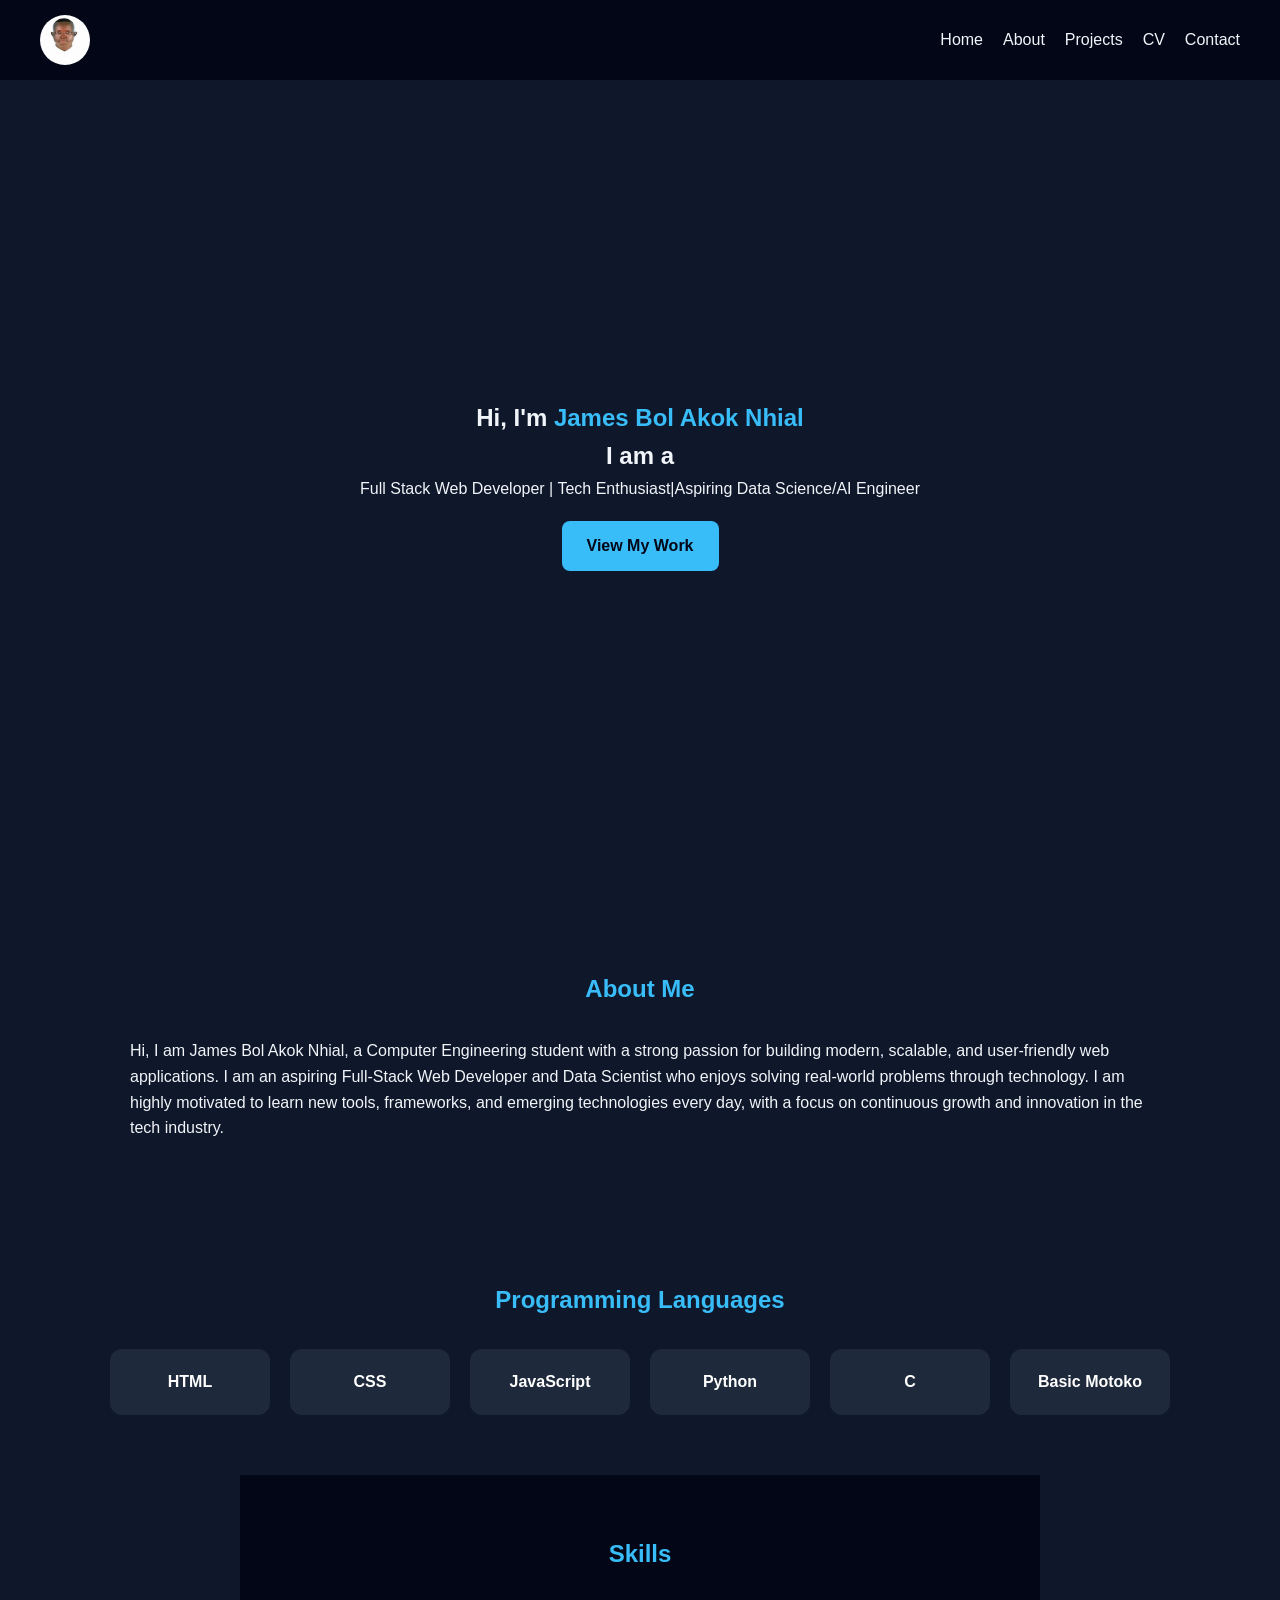
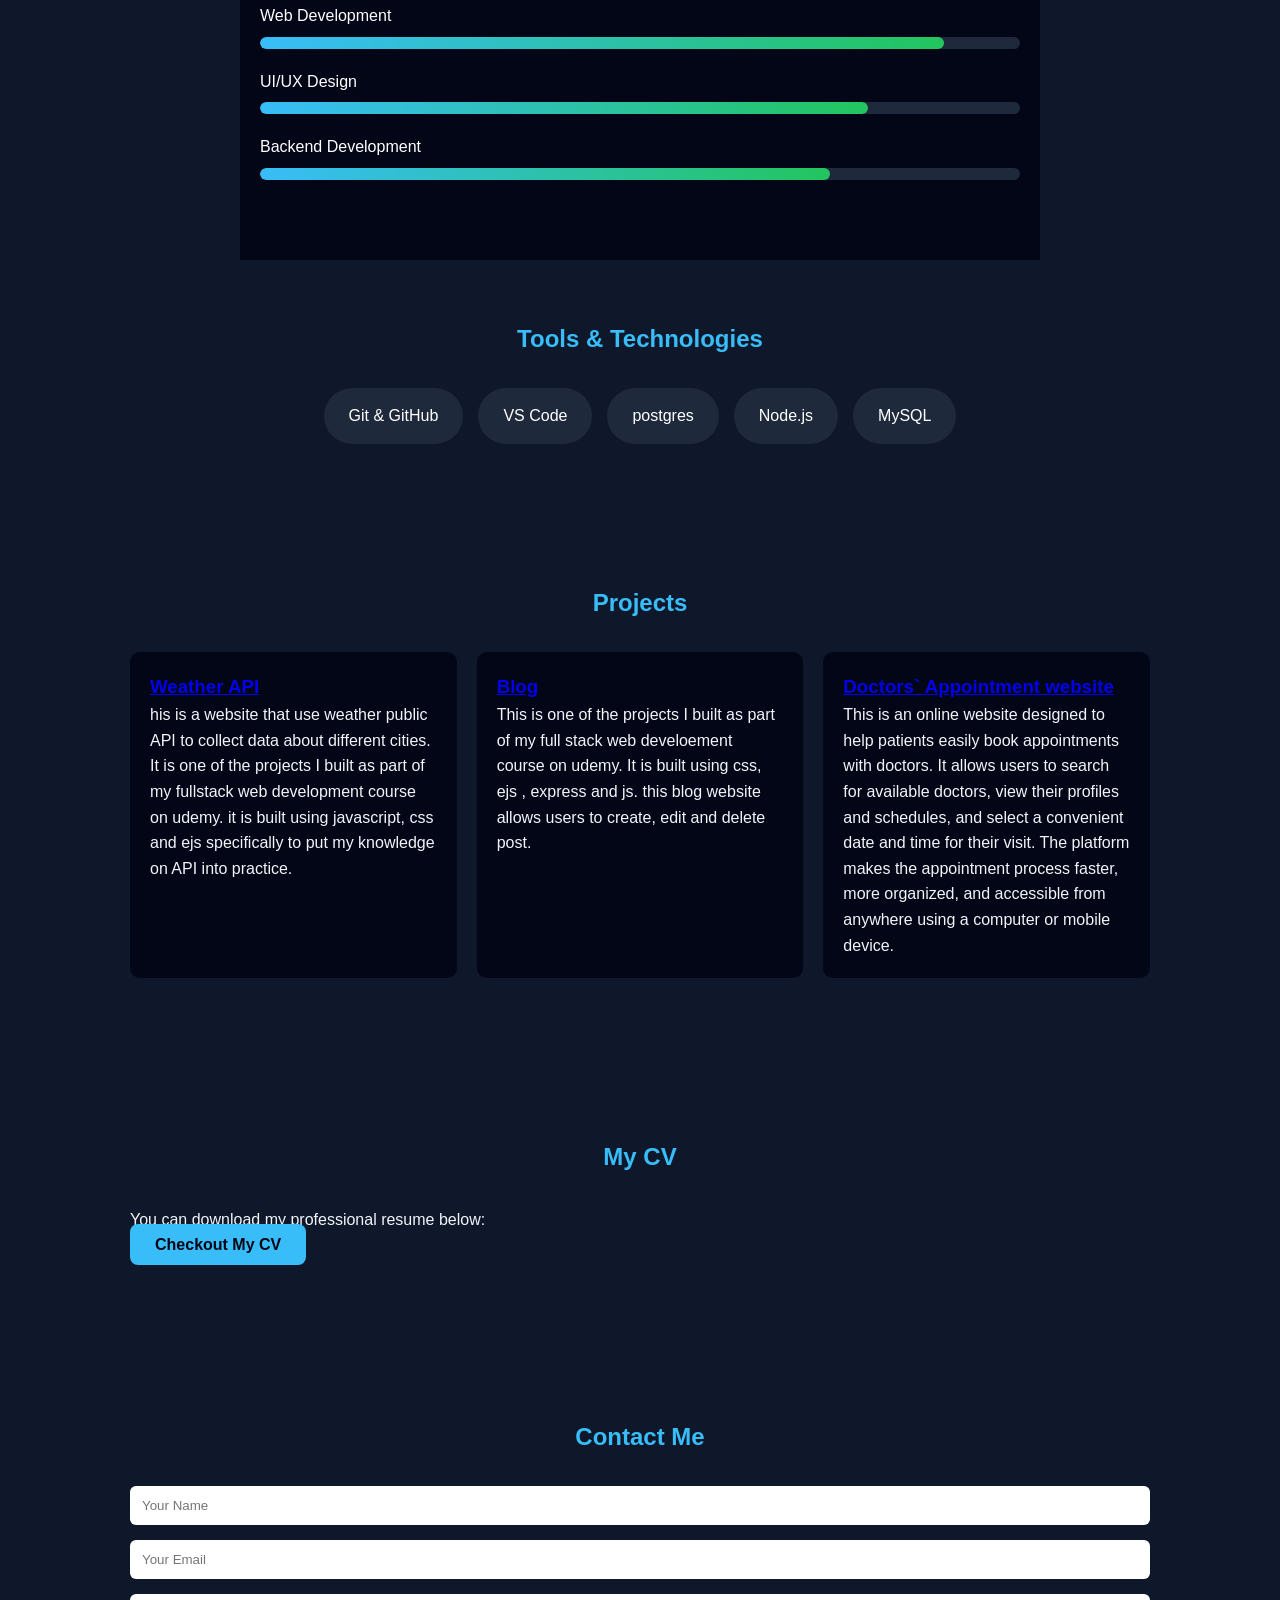
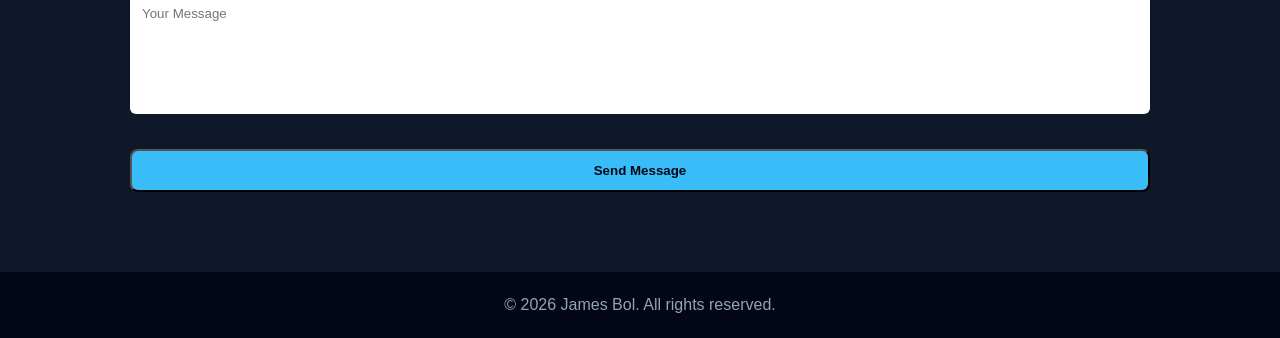
==== index.html @ 449c3cc6 "Rename index .html to index.html" ====
<!DOCTYPE html>
<html lang="en">
<head>
  <meta charset="UTF-8" />
  <meta name="viewport" content="width=device-width, initial-scale=1.0" />
  <title>James Bol | Portfolio</title>
  <meta name="description" content="James Bol Akok Nhial – Full Stack Web Developer and Aspiring Data Scientist. Portfolio showcasing projects, skills, and contact information.">
<meta name="keywords" content="James Bol, Full Stack Developer, Web Developer, Data Scientist, Portfolio">
<meta name="author" content="James Bol Akok Nhial">
<link rel="stylesheet" href="./style.css">

  
</head>
<body>

  <!-- NAVBAR -->
  <header>
    <nav class="navbar">
    <img class="logo" src="./Images/WhatsApp Image 2026-01-11 at 9.25.19 PM.jpeg" alt="James Bol Profile Picture">

      

    
      <ul class="nav-links">
        <li><a href="#home">Home</a></li>
        <li><a href="#about">About</a></li>
        <li><a href="#projects">Projects</a></li>
        <li><a href="#cv">CV</a></li>
        <li><a href="#contact">Contact</a></li>
      </ul>
    </nav>
  </header>

  <!-- HERO -->
  <section id="home" class="hero">
    <h1>Hi, I'm <span>James Bol Akok Nhial</span></h1>

    
  <h1>
  I am a <span id="typing"></span>
</h1>
    <p>Full Stack Web Developer | Tech Enthusiast|Aspiring Data Science/AI Engineer</p>
    <a href="#projects" class="btn">View My Work</a>
  </section>



  <!-- ABOUT -->
  <section id="about" class="about">
    <h2>About Me</h2>
    <p>
   Hi, I am James Bol Akok Nhial, 
a Computer Engineering student with a strong passion for building modern, scalable, and user-friendly web applications. I am an aspiring Full-Stack Web Developer and Data Scientist who enjoys solving real-world problems through technology.
I am highly motivated to learn new tools, frameworks, and emerging technologies every day, with a focus on continuous growth and innovation in the tech industry.
    </p>
  </section>

  <section class="languages">
  <h2>Programming Languages</h2>
  <div class="lang-grid">
    <div class="lang-card">HTML</div>
    <div class="lang-card">CSS</div>
    <div class="lang-card">JavaScript</div>
    <div class="lang-card">Python</div>
    <div class="lang-card">C</div>
    <div class="lang-card">Basic Motoko</div>
  </div>
</section>


<section class="skills">
  <h2>Skills</h2>

  <div class="skill">
    <span>Web Development</span>
    <div class="bar"><div class="fill" style="width: 90%"></div></div>
  </div>

  <div class="skill">
    <span>UI/UX Design</span>
    <div class="bar"><div class="fill" style="width: 80%"></div></div>
  </div>

  <div class="skill">
    <span>Backend Development</span>
    <div class="bar"><div class="fill" style="width: 75%"></div></div>
  </div>
</section>

<section class="tools">
  <h2>Tools & Technologies</h2>

  <div class="tool-grid">
    <div class="tool">Git & GitHub</div>
    <div class="tool">VS Code</div>
    <div class="tool">postgres</div>
    <div class="tool">Node.js</div>
    <div class="tool">MySQL</div>
  </div>
</section>


  <!-- PROJECTS -->
  <section id="projects" class="projects">
    <h2>Projects</h2>

    <div class="project-grid">
      <div class="project-card">
       <a href="https://weather-api-wmbe.onrender.com"><h3>Weather API </h3></a> 
 <p>his is a website that use weather public API to collect data about different cities. It is one of the projects I built as part of my fullstack web development course on udemy. it is built using javascript, css and ejs specifically to put my knowledge on API into practice.</p>
      </div>



      
      <div class="project-card">
        <a href="https://blog-1-1ra3.onrender.com"><h3>Blog</h3></a>
        <p>This is one of the projects I built as part of my full stack web develoement course on udemy. It is built using css, ejs , express and js. this blog website allows users to create, edit and delete post.</p>

 
      </div>

      <div class="project-card">
        <a href="https://boljames.github.io/Doctor-Appointment-website/"><h3>Doctors` Appointment website</h3></a>
        <p> 

       This is an online website designed to help patients easily book appointments with doctors. It allows users to search for available doctors, view their profiles and schedules, and select a convenient date and time for their visit. The platform makes the appointment process faster, more organized, and accessible from anywhere using a computer or mobile device.


        </p>
      </div>

      
  
        

  </section>

  <!-- CV SECTION -->
  <section id="cv" class="cv">
    <h2>My CV</h2>
    <p>You can download my professional resume below:</p>

    <a href="https://boljames.github.io/Myresume/" class="btn cv-btn" download>
  Checkout My CV
</a>

  </section>

  <!-- CONTACT -->
  <section id="contact" class="contact">
    <h2>Contact Me</h2>
<form id="contactForm" 
      action="https://formspree.io/f/xojjqrao" 
      method="POST">

  <input type="text" 
         name="name" 
         placeholder="Your Name" 
         required />

  <input type="email" 
         name="email" 
         placeholder="Your Email" 
         required />

  <textarea name="message" 
            placeholder="Your Message" 
            required></textarea>

  <button type="submit" class="btn">Send Message</button>

</form>

  </section>

  <!-- FOOTER -->
  <footer>
    <p>© 2026 James Bol. All rights reserved.</p>
  </footer>

  <script src="script.js"></script>
</body>
</html>
---- style.css ----
* {
  margin: 0;
  padding: 0;
  box-sizing: border-box;
  font-family: "Segoe UI", sans-serif;
}

body {
  background: #0f172a;
  color: #f1f5f9;
  line-height: 1.6;
}

img{
  border-radius: 50%;
  height: 50px;
  width: 50px;
}

/* NAVBAR */
header {
  background: #020617;
  padding: 15px 40px;
  position: sticky;
  top: 0;
  z-index: 1000;
}

.navbar {
  display: flex;
  justify-content: space-between;
  align-items: center;
}

.logo {
  color: #38bdf8;
}

.nav-links {
  list-style: none;
  display: flex;
  gap: 20px;
}

.nav-links a {
  text-decoration: none;
  color: #f1f5f9;
  transition: 0.3s;
}

.nav-links a:hover {
  color: #38bdf8;
}

/* HERO */
.hero {
  height: 90vh;
  display: flex;
  flex-direction: column;
  justify-content: center;
  align-items: center;
  text-align: center;
}

.hero span {
  color: #38bdf8;
}

.btn {
  background: #38bdf8;
  color: #020617;
  padding: 12px 25px;
  margin-top: 20px;
  border-radius: 8px;
  text-decoration: none;
  font-weight: bold;
  transition: 0.3s;
}

.btn:hover {
  background: #0ea5e9;
}

/* SECTIONS */
section {
  padding: 80px 40px;
  max-width: 1100px;
  margin: auto;
}

h2 {
  text-align: center;
  margin-bottom: 30px;
  color: #38bdf8;
}

/* PROJECTS */
.project-grid {
  display: grid;
  grid-template-columns: repeat(auto-fit, minmax(250px, 1fr));
  gap: 20px;
}

.project-card {
  background: #020617;
  padding: 20px;
  border-radius: 10px;
  transition: 0.3s;
}

.project-card:hover {
  transform: translateY(-5px);
  border: 1px solid #38bdf8;
}

/* CONTACT */
form {
  display: flex;
  flex-direction: column;
  gap: 15px;
}

input, textarea {
  padding: 12px;
  border-radius: 6px;
  border: none;
  outline: none;
}

textarea {
  resize: none;
  height: 120px;
}

/* FOOTER */
footer {
  text-align: center;
  padding: 20px;
  background: #020617;
  color: #94a3b8;
}

/* RESPONSIVE */
@media (max-width: 768px) {
  .nav-links {
    flex-direction: column;
    gap: 10px;
  }

  .hero h1 {
    font-size: 1.8rem;
  }
}
.cv-btn {
  margin-top: 60px;
}


.languages {
  padding: 60px 20px;
  background: #0f172a;
  color: #fff;
  text-align: center;
}

.lang-grid {
  display: grid;
  grid-template-columns: repeat(auto-fit, minmax(150px, 1fr));
  gap: 20px;
  margin-top: 30px;
}

.lang-card {
  background: #1e293b;
  padding: 20px;
  border-radius: 12px;
  font-weight: bold;
  transition: 0.3s;
}

.lang-card:hover {
  background: #38bdf8;
  color: #020617;
  transform: translateY(-5px);
}



.skills {
  padding: 60px 20px;
  background: #020617;
  color: #fff;
  max-width: 800px;
  margin: auto;
}

.skill {
  margin: 20px 0;
}

.bar {
  background: #1e293b;
  border-radius: 20px;
  overflow: hidden;
  height: 12px;
  margin-top: 8px;
}

.fill {
  height: 100%;
  background: linear-gradient(90deg, #38bdf8, #22c55e);
  border-radius: 20px;
}


.tools {
  padding: 60px 20px;
  background: #0f172a;
  color: #fff;
  text-align: center;
}

.tool-grid {
  display: flex;
  flex-wrap: wrap;
  justify-content: center;
  gap: 15px;
  margin-top: 30px;
}

.tool {
  background: #1e293b;
  padding: 15px 25px;
  border-radius: 999px;
  font-weight: 500;
  transition: 0.3s;
}

.tool:hover {
  background: #22c55e;
  color: #020617;
}


/* =========================
   GLOBAL FADE-IN ANIMATION
========================= */
@keyframes fadeIn {
  from {
    opacity: 0;
    transform: translateY(30px);
  }
  to {
    opacity: 1;
    transform: translateY(0);
  }
}

section, .hero, footer {
  animation: fadeIn 1s ease-in-out;
}

/* =========================
   NAVBAR SLIDE DOWN
========================= */
@keyframes slideDown {
  from {
    transform: translateY(-60px);
    opacity: 0;
  }
  to {
    transform: translateY(0);
    opacity: 1;
  }
}

header {
  animation: slideDown 0.8s ease-out;
}

/* =========================
   HERO TEXT GLOW + FLOAT
========================= */
@keyframes float {
  0% { transform: translateY(0); }
  50% { transform: translateY(-8px); }
  100% { transform: translateY(0); }
}

.hero h1 {
  animation: float 3s ease-in-out infinite;
}

/* =========================
   BUTTON PULSE EFFECT
========================= */
/*@keyframes pulse {
  0% { box-shadow: 0 0 0 0 rgba(56, 189, 248, 0.7); }
  70% { box-shadow: 0 0 0 15px rgba(56, 189, 248, 0); }
  100% { box-shadow: 0 0 0 0 rgba(56, 189, 248, 0); }
}*/

@keyframes bounce {
  0%   { transform: translateY(0); }
  50%  { transform: translateY(-20px); }
  100% { transform: translateY(0); }
}


.btn {
  animation: pulse 2.5s infinite;
}

/* =========================
   CARD HOVER GLOW
========================= */
.project-card:hover,
.lang-card:hover,
.tool:hover {
  box-shadow: 0 0 20px rgba(56, 189, 248, 0.6);
}

/* =========================
   SKILL BAR FILL ANIMATION
========================= */
@keyframes fillBar {
  from { width: 0; }
  to { width: 100%; }
}

.fill {
  animation: fillBar 2s ease-out;
}

/* =========================
   IMAGE ROTATE ON HOVER
========================= */
img {
  transition: transform 0.5s ease;
}

img:hover {
  transform: rotate(10deg) scale(1.1);
}


/* =========================
   SCROLL ANIMATIONS
========================= */
.reveal {
  opacity: 0;
  transform: translateY(50px);
  transition: all 1s ease;
}

.reveal.active {
  opacity: 1;
  transform: translateY(0);
}

.reveal-left {
  opacity: 0;
  transform: translateX(-60px);
  transition: all 1s ease;
}

.reveal-left.active {
  opacity: 1;
  transform: translateX(0);
}

.reveal-right {
  opacity: 0;
  transform: translateX(60px);
  transition: all 1s ease;
}

.reveal-right.active {
  opacity: 1;
  transform: translateX(0);
}
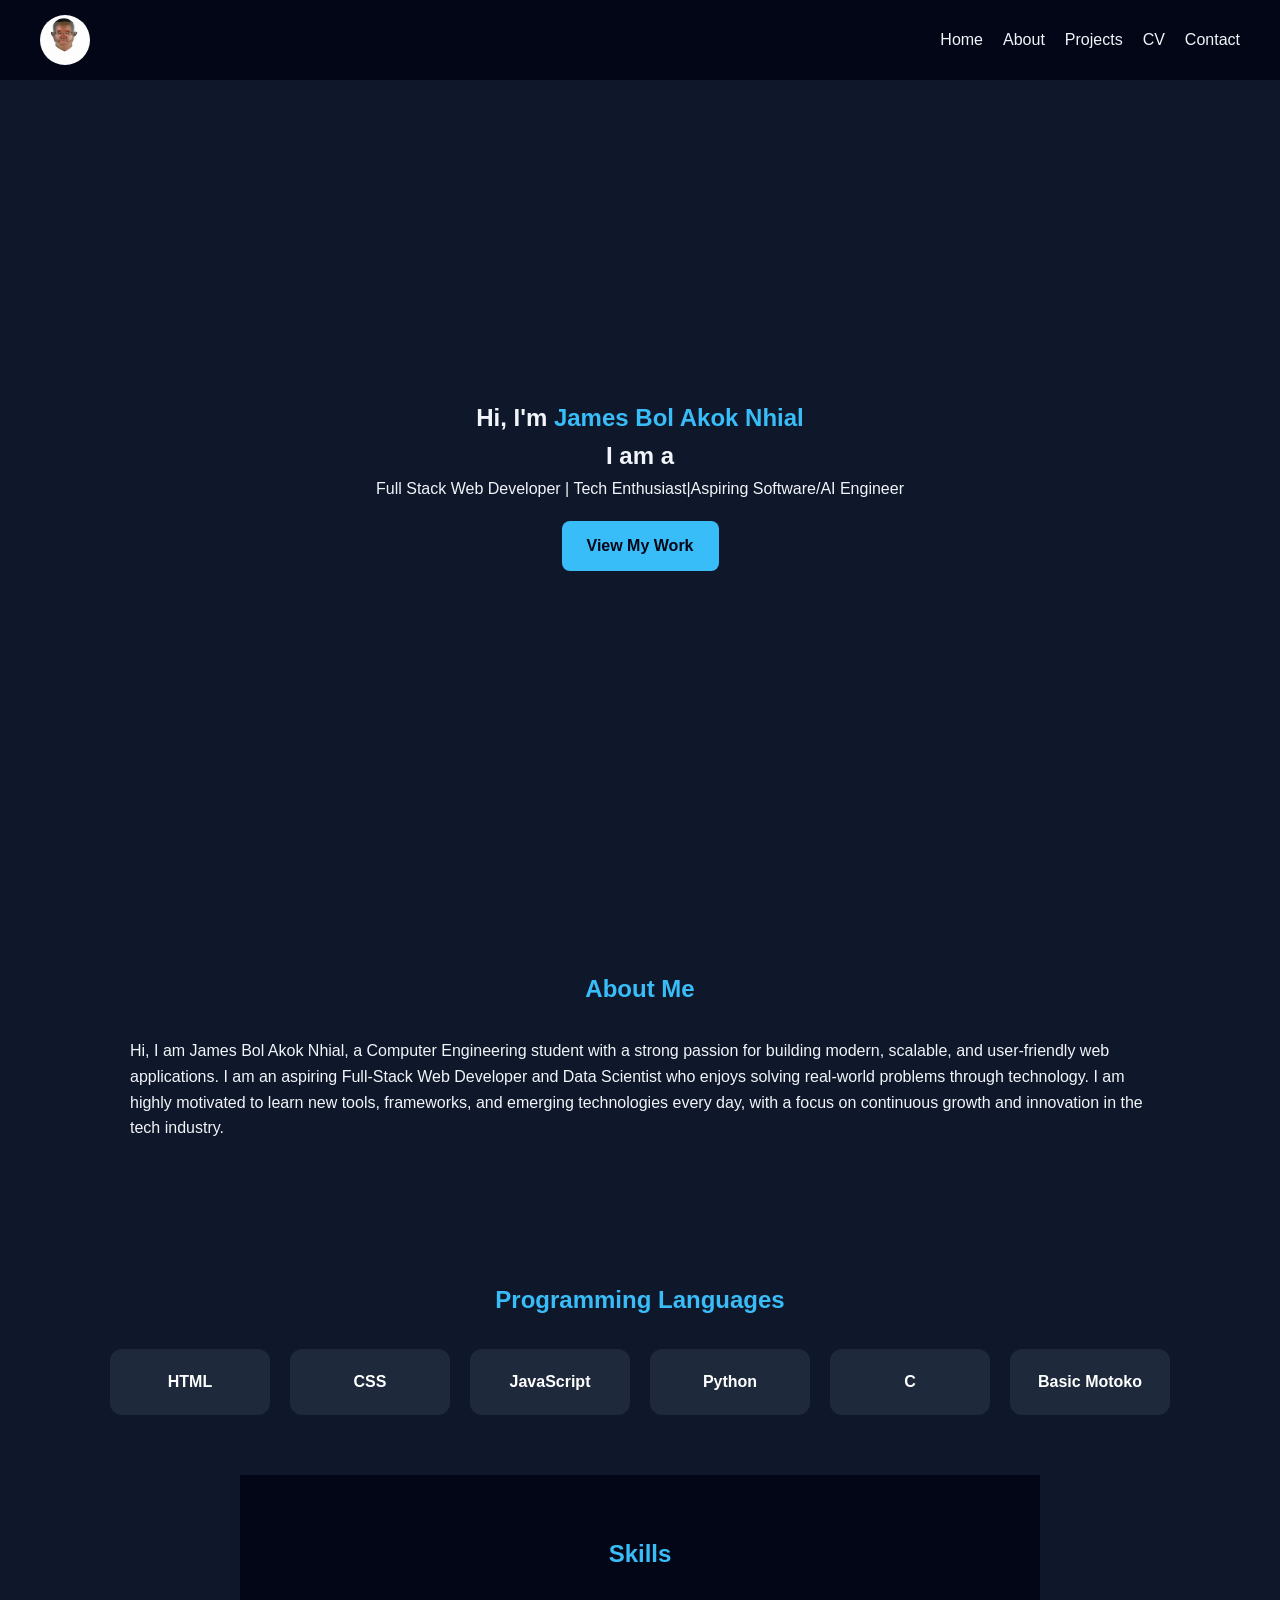
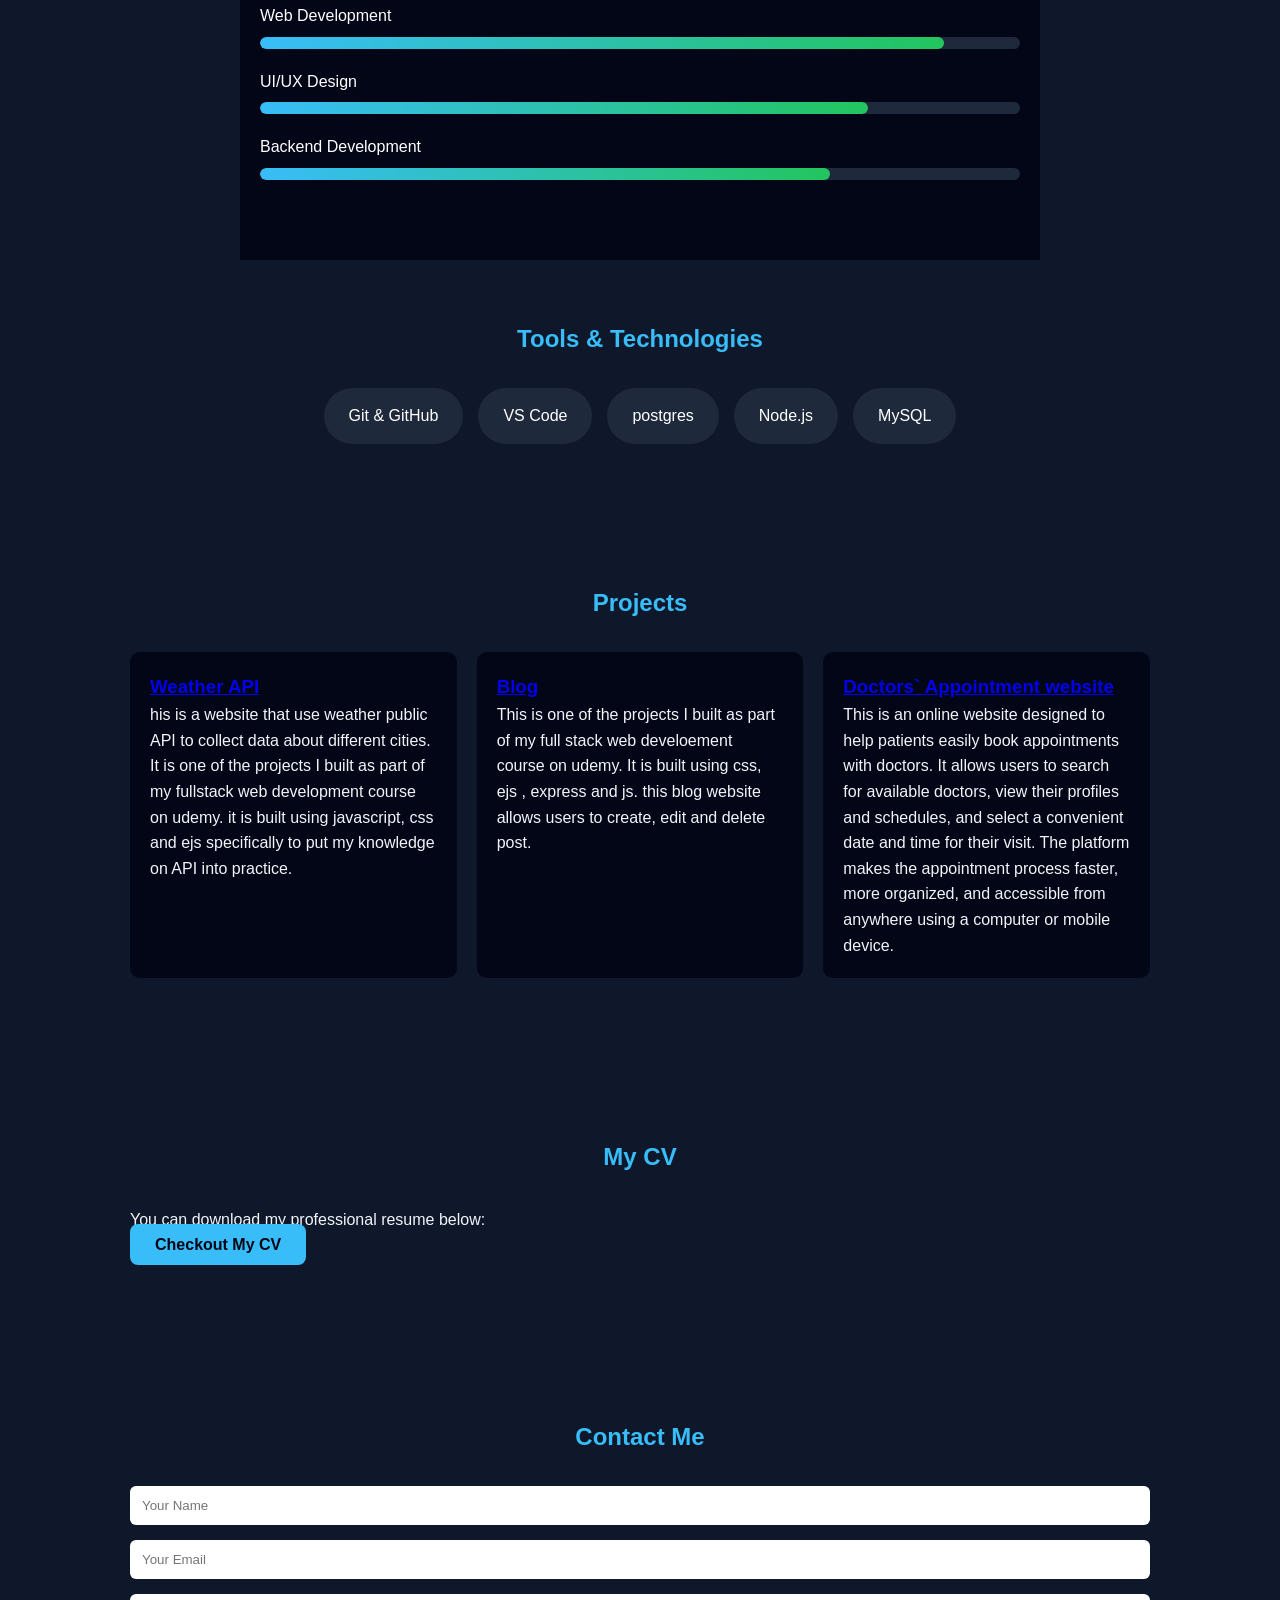
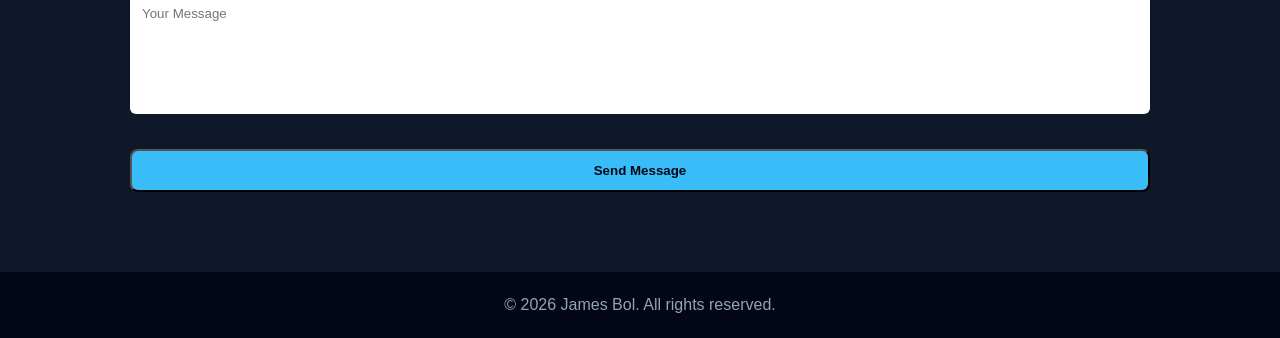
==== commit 00f073ca: "Update job title in index.html" ====
--- a/index.html
+++ b/index.html
@@ -39,7 +39,7 @@
   <h1>
   I am a <span id="typing"></span>
 </h1>
-    <p>Full Stack Web Developer | Tech Enthusiast|Aspiring Data Science/AI Engineer</p>
+    <p>Full Stack Web Developer | Tech Enthusiast|Aspiring Software/AI Engineer</p>
     <a href="#projects" class="btn">View My Work</a>
   </section>
 
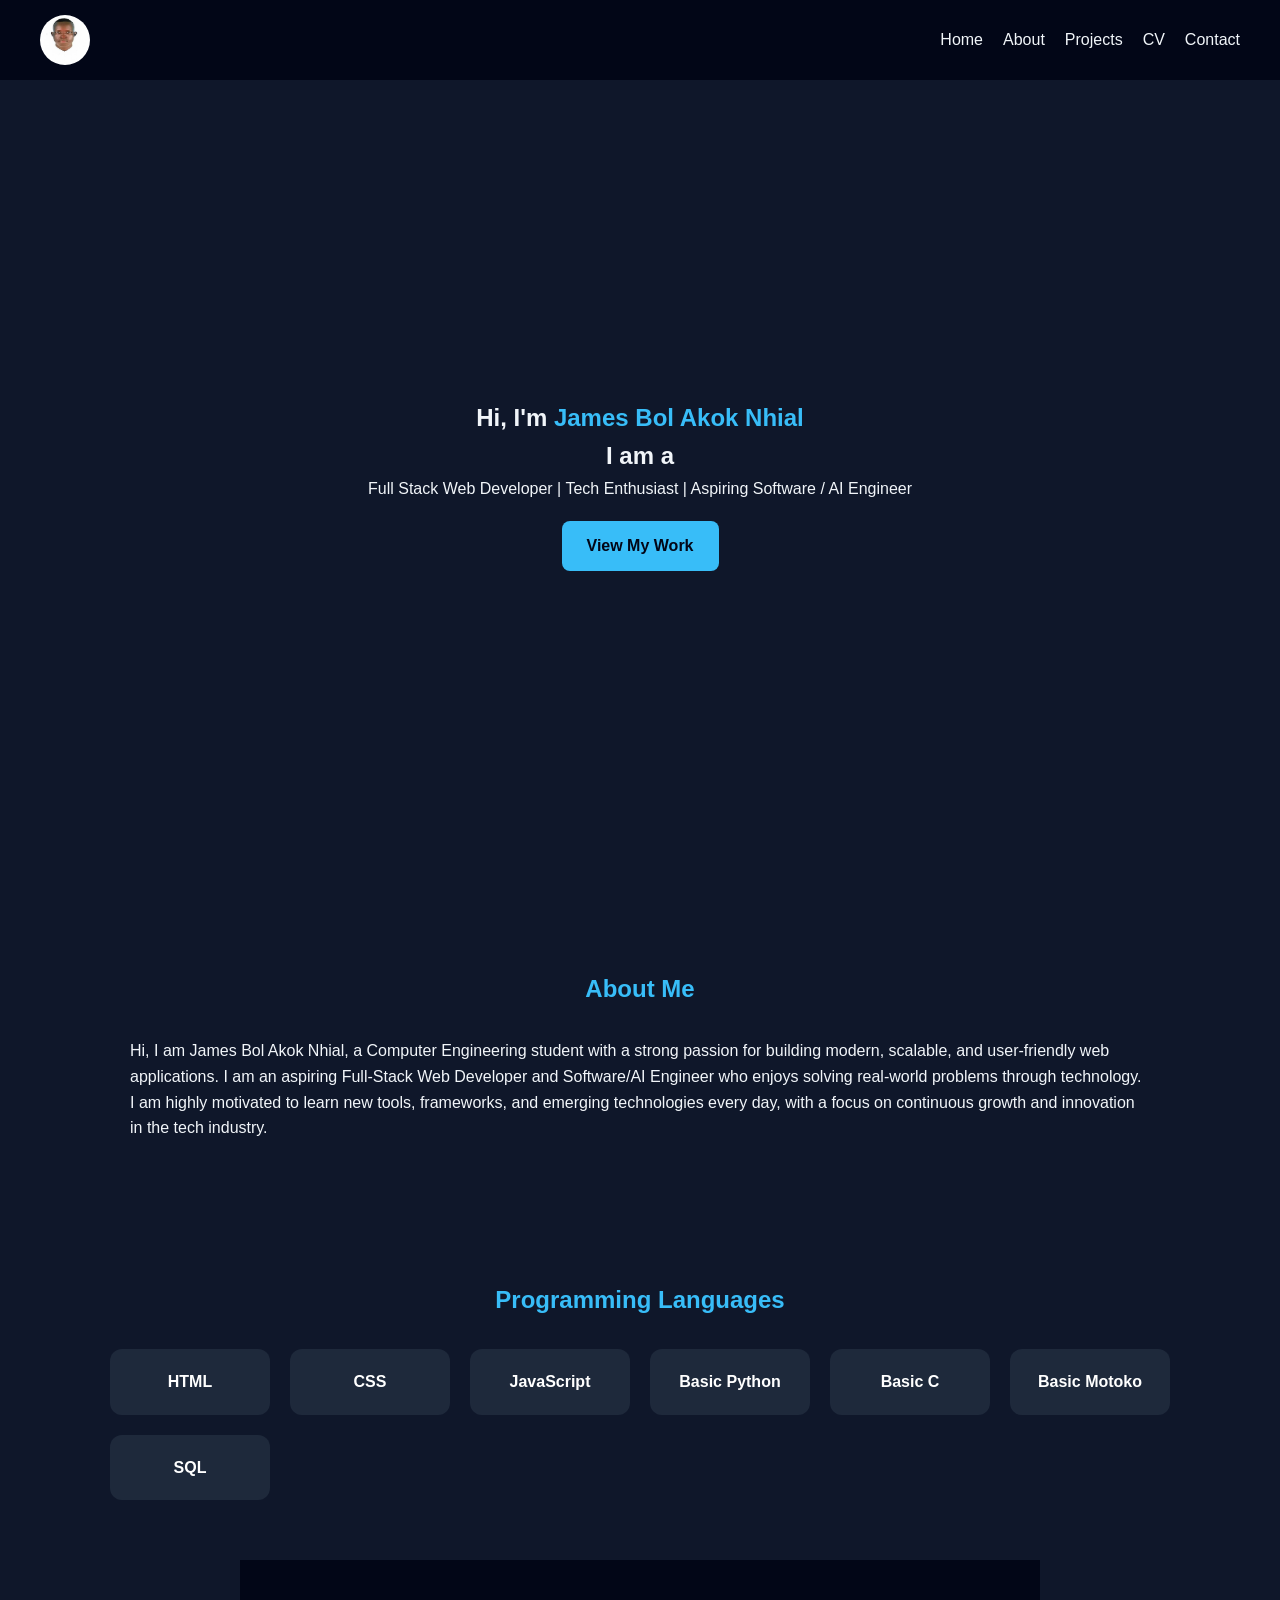
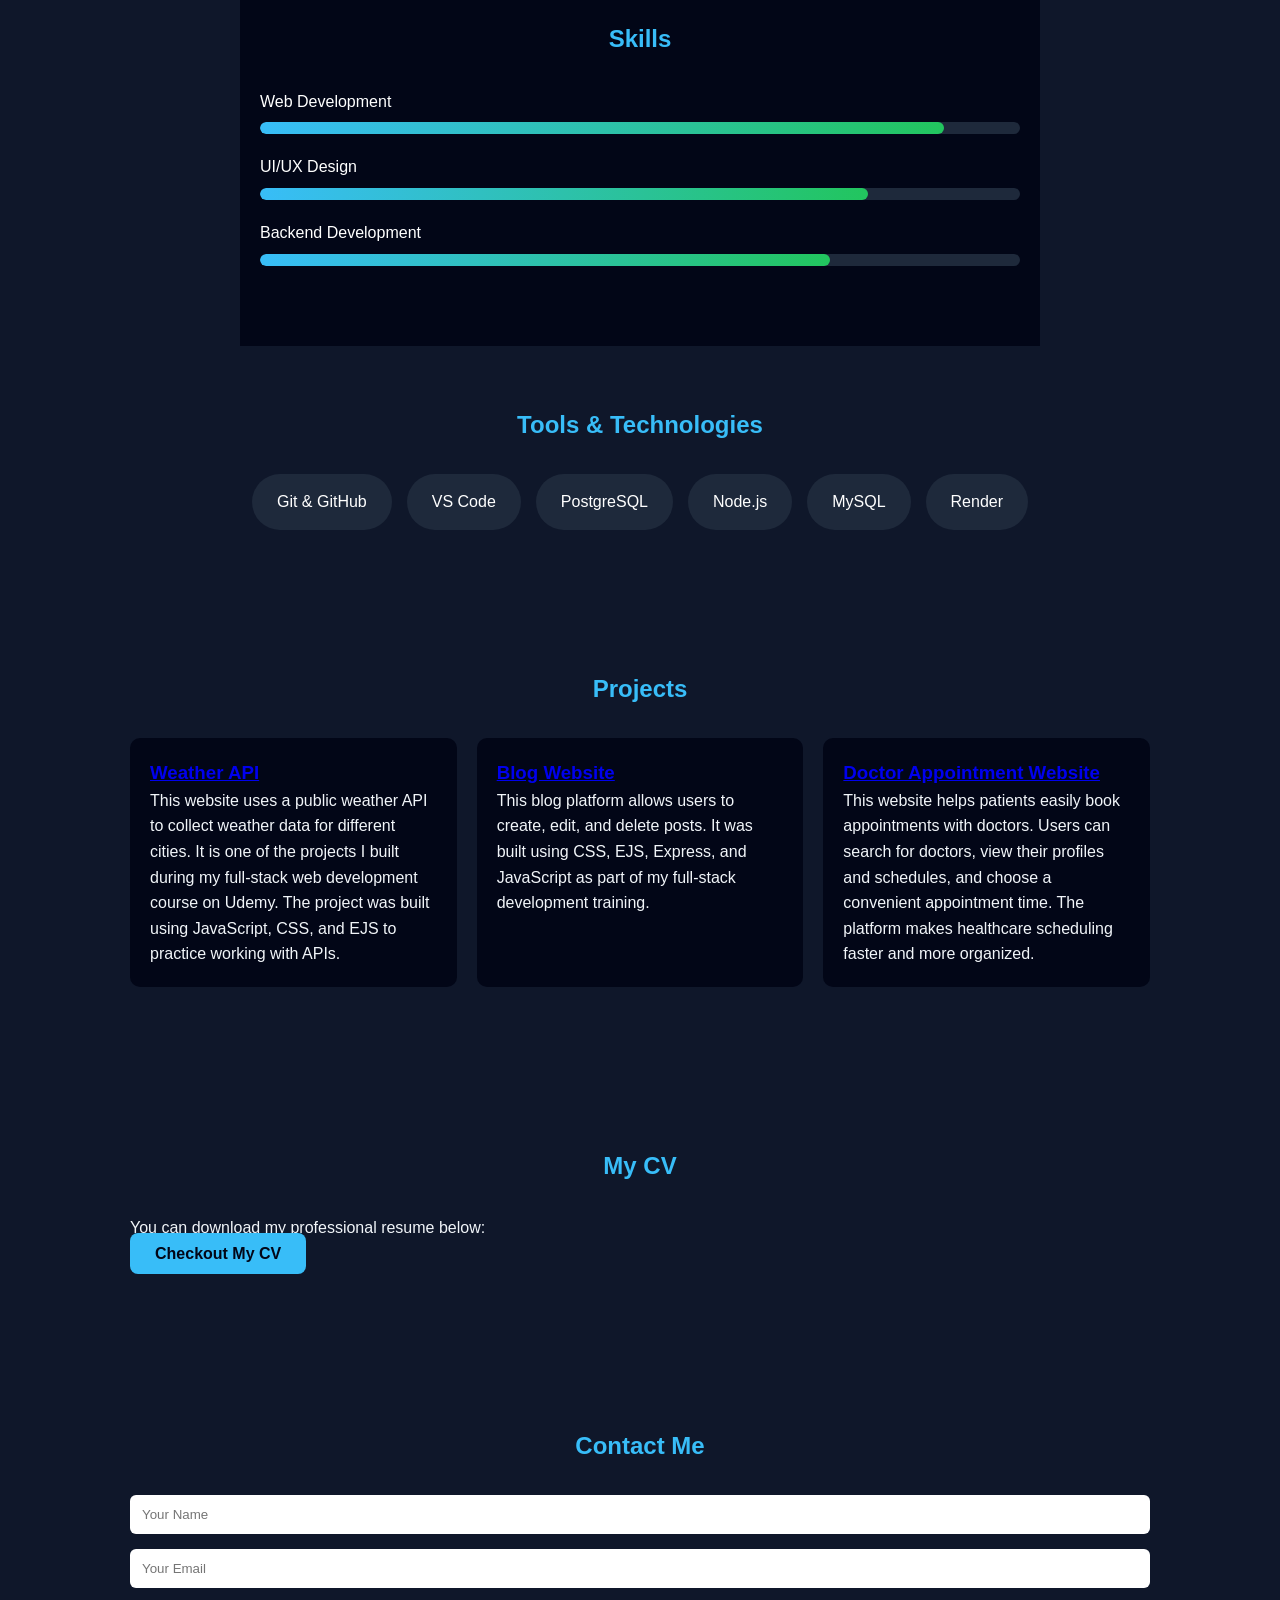
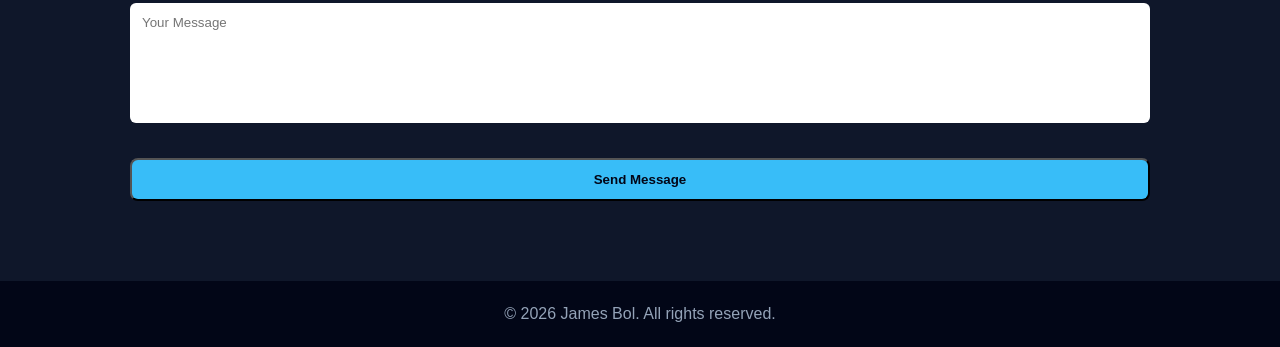
==== commit 8f519094: "Refactor index.html with updated meta and project info Updated meta tags and improved HTML structure" ====
--- a/index.html
+++ b/index.html
@@ -1,184 +1,365 @@
 <!DOCTYPE html>
 <html lang="en">
+
 <head>
-  <meta charset="UTF-8" />
-  <meta name="viewport" content="width=device-width, initial-scale=1.0" />
+  <meta charset="UTF-8">
+  <meta name="viewport" content="width=device-width, initial-scale=1.0">
+
   <title>James Bol | Portfolio</title>
+
   <meta name="description" content="James Bol Akok Nhial – Full Stack Web Developer and Aspiring Data Scientist. Portfolio showcasing projects, skills, and contact information.">
-<meta name="keywords" content="James Bol, Full Stack Developer, Web Developer, Data Scientist, Portfolio">
-<meta name="author" content="James Bol Akok Nhial">
-<link rel="stylesheet" href="./style.css">
-
-  
+
+  <meta name="keywords" content="James Bol, Full Stack Developer, Web Developer, Software/AI Engineer, Portfolio">
+
+  <meta name="author" content="James Bol Akok Nhial">
+
+  <link rel="stylesheet" href="./style.css">
 </head>
+
+
 <body>
 
-  <!-- NAVBAR -->
-  <header>
-    <nav class="navbar">
-    <img class="logo" src="./Images/WhatsApp Image 2026-01-11 at 9.25.19 PM.jpeg" alt="James Bol Profile Picture">
-
-      
-
-    
-      <ul class="nav-links">
-        <li><a href="#home">Home</a></li>
-        <li><a href="#about">About</a></li>
-        <li><a href="#projects">Projects</a></li>
-        <li><a href="#cv">CV</a></li>
-        <li><a href="#contact">Contact</a></li>
-      </ul>
-    </nav>
-  </header>
-
-  <!-- HERO -->
-  <section id="home" class="hero">
-    <h1>Hi, I'm <span>James Bol Akok Nhial</span></h1>
-
-    
-  <h1>
-  I am a <span id="typing"></span>
+
+<!-- ======================
+        NAVBAR
+====================== -->
+<header>
+
+<nav class="navbar">
+
+<img class="logo"
+src="./Images/WhatsApp Image 2026-01-11 at 9.25.19 PM.jpeg"
+alt="James Bol Profile Picture">
+
+
+<ul class="nav-links" id="nav-links">
+
+<li><a href="#home">Home</a></li>
+
+<li><a href="#about">About</a></li>
+
+<li><a href="#projects">Projects</a></li>
+
+<li><a href="#cv">CV</a></li>
+
+<li><a href="#contact">Contact</a></li>
+
+</ul>
+
+
+<div class="hamburger" id="hamburger">
+☰
+</div>
+
+</nav>
+
+</header>
+
+
+
+<!-- ======================
+        HERO
+====================== -->
+
+<section id="home" class="hero">
+
+<h1>
+Hi, I'm <span>James Bol Akok Nhial</span>
 </h1>
-    <p>Full Stack Web Developer | Tech Enthusiast|Aspiring Software/AI Engineer</p>
-    <a href="#projects" class="btn">View My Work</a>
-  </section>
-
-
-
-  <!-- ABOUT -->
-  <section id="about" class="about">
-    <h2>About Me</h2>
-    <p>
-   Hi, I am James Bol Akok Nhial, 
-a Computer Engineering student with a strong passion for building modern, scalable, and user-friendly web applications. I am an aspiring Full-Stack Web Developer and Data Scientist who enjoys solving real-world problems through technology.
+
+
+<h1>
+I am a <span id="typing"></span>
+</h1>
+
+
+<p>
+Full Stack Web Developer | Tech Enthusiast | Aspiring Software / AI Engineer
+</p>
+
+
+<a href="#projects" class="btn">
+View My Work
+</a>
+
+</section>
+
+
+
+<!-- ======================
+        ABOUT
+====================== -->
+
+<section id="about" class="about">
+
+<h2>About Me</h2>
+
+<p>
+
+Hi, I am James Bol Akok Nhial, a Computer Engineering student with a strong passion for building modern, scalable, and user-friendly web applications.
+
+I am an aspiring Full-Stack Web Developer and Software/AI Engineer who enjoys solving real-world problems through technology.
+
 I am highly motivated to learn new tools, frameworks, and emerging technologies every day, with a focus on continuous growth and innovation in the tech industry.
-    </p>
-  </section>
-
-  <section class="languages">
-  <h2>Programming Languages</h2>
-  <div class="lang-grid">
-    <div class="lang-card">HTML</div>
-    <div class="lang-card">CSS</div>
-    <div class="lang-card">JavaScript</div>
-    <div class="lang-card">Python</div>
-    <div class="lang-card">C</div>
-    <div class="lang-card">Basic Motoko</div>
-  </div>
-</section>
-
+
+</p>
+
+</section>
+
+
+
+<!-- ======================
+   PROGRAMMING LANGUAGES
+====================== -->
+
+<section class="languages">
+
+<h2>Programming Languages</h2>
+
+<div class="lang-grid">
+
+<div class="lang-card">HTML</div>
+
+<div class="lang-card">CSS</div>
+
+<div class="lang-card">JavaScript</div>
+
+<div class="lang-card"> Basic Python</div>
+
+<div class="lang-card">Basic C</div>
+
+<div class="lang-card">Basic Motoko</div>
+  <div class="lang-card">SQL</div>
+
+</div>
+
+</section>
+
+
+
+<!-- ======================
+        SKILLS
+====================== -->
 
 <section class="skills">
-  <h2>Skills</h2>
-
-  <div class="skill">
-    <span>Web Development</span>
-    <div class="bar"><div class="fill" style="width: 90%"></div></div>
-  </div>
-
-  <div class="skill">
-    <span>UI/UX Design</span>
-    <div class="bar"><div class="fill" style="width: 80%"></div></div>
-  </div>
-
-  <div class="skill">
-    <span>Backend Development</span>
-    <div class="bar"><div class="fill" style="width: 75%"></div></div>
-  </div>
-</section>
+
+<h2>Skills</h2>
+
+
+<div class="skill">
+<span>Web Development</span>
+<div class="bar">
+<div class="fill" style="width:90%"></div>
+</div>
+</div>
+
+
+<div class="skill">
+<span>UI/UX Design</span>
+<div class="bar">
+<div class="fill" style="width:80%"></div>
+</div>
+</div>
+
+
+<div class="skill">
+<span>Backend Development</span>
+<div class="bar">
+<div class="fill" style="width:75%"></div>
+</div>
+</div>
+
+</section>
+
+
+
+<!-- ======================
+     TOOLS & TECHNOLOGY
+====================== -->
 
 <section class="tools">
-  <h2>Tools & Technologies</h2>
-
-  <div class="tool-grid">
-    <div class="tool">Git & GitHub</div>
-    <div class="tool">VS Code</div>
-    <div class="tool">postgres</div>
-    <div class="tool">Node.js</div>
-    <div class="tool">MySQL</div>
-  </div>
-</section>
-
-
-  <!-- PROJECTS -->
-  <section id="projects" class="projects">
-    <h2>Projects</h2>
-
-    <div class="project-grid">
-      <div class="project-card">
-       <a href="https://weather-api-wmbe.onrender.com"><h3>Weather API </h3></a> 
- <p>his is a website that use weather public API to collect data about different cities. It is one of the projects I built as part of my fullstack web development course on udemy. it is built using javascript, css and ejs specifically to put my knowledge on API into practice.</p>
-      </div>
-
-
-
-      
-      <div class="project-card">
-        <a href="https://blog-1-1ra3.onrender.com"><h3>Blog</h3></a>
-        <p>This is one of the projects I built as part of my full stack web develoement course on udemy. It is built using css, ejs , express and js. this blog website allows users to create, edit and delete post.</p>
-
- 
-      </div>
-
-      <div class="project-card">
-        <a href="https://boljames.github.io/Doctor-Appointment-website/"><h3>Doctors` Appointment website</h3></a>
-        <p> 
-
-       This is an online website designed to help patients easily book appointments with doctors. It allows users to search for available doctors, view their profiles and schedules, and select a convenient date and time for their visit. The platform makes the appointment process faster, more organized, and accessible from anywhere using a computer or mobile device.
-
-
-        </p>
-      </div>
-
-      
-  
-        
-
-  </section>
-
-  <!-- CV SECTION -->
-  <section id="cv" class="cv">
-    <h2>My CV</h2>
-    <p>You can download my professional resume below:</p>
-
-    <a href="https://boljames.github.io/Myresume/" class="btn cv-btn" download>
-  Checkout My CV
-</a>
-
-  </section>
-
-  <!-- CONTACT -->
-  <section id="contact" class="contact">
-    <h2>Contact Me</h2>
-<form id="contactForm" 
-      action="https://formspree.io/f/xojjqrao" 
-      method="POST">
-
-  <input type="text" 
-         name="name" 
-         placeholder="Your Name" 
-         required />
-
-  <input type="email" 
-         name="email" 
-         placeholder="Your Email" 
-         required />
-
-  <textarea name="message" 
-            placeholder="Your Message" 
-            required></textarea>
-
-  <button type="submit" class="btn">Send Message</button>
+
+<h2>Tools & Technologies</h2>
+
+<div class="tool-grid">
+
+<div class="tool">Git & GitHub</div>
+
+<div class="tool">VS Code</div>
+
+<div class="tool">PostgreSQL</div>
+
+<div class="tool">Node.js</div>
+
+<div class="tool">MySQL</div>
+  <div class="tool">Render</div>
+
+</div>
+
+</section>
+
+
+
+<!-- ======================
+        PROJECTS
+====================== -->
+
+<section id="projects" class="projects">
+
+<h2>Projects</h2>
+
+<div class="project-grid">
+
+
+<div class="project-card">
+
+<a href="https://weather-api-wmbe.onrender.com">
+<h3>Weather API</h3>
+</a>
+
+<p>
+
+This website uses a public weather API to collect weather data for different cities.
+
+It is one of the projects I built during my full-stack web development course on Udemy.
+
+The project was built using JavaScript, CSS, and EJS to practice working with APIs.
+
+</p>
+
+</div>
+
+
+
+<div class="project-card">
+
+<a href="https://blog-1-1ra3.onrender.com">
+<h3>Blog Website</h3>
+</a>
+
+<p>
+
+This blog platform allows users to create, edit, and delete posts.
+
+It was built using CSS, EJS, Express, and JavaScript as part of my full-stack development training.
+
+</p>
+
+</div>
+
+
+
+<div class="project-card">
+
+<a href="https://boljames.github.io/Doctor-Appointment-website/">
+<h3>Doctor Appointment Website</h3>
+</a>
+
+<p>
+
+This website helps patients easily book appointments with doctors.
+
+Users can search for doctors, view their profiles and schedules, and choose a convenient appointment time.
+
+The platform makes healthcare scheduling faster and more organized.
+
+</p>
+
+</div>
+
+</div>
+
+</section>
+
+
+
+<!-- ======================
+            CV
+====================== -->
+
+<section id="cv" class="cv">
+
+<h2>My CV</h2>
+
+<p>
+You can download my professional resume below:
+</p>
+
+
+<a href="https://boljames.github.io/Myresume/"
+class="btn cv-btn">
+
+Checkout My CV
+
+</a>
+
+</section>
+
+
+
+<!-- ======================
+        CONTACT
+====================== -->
+
+<section id="contact" class="contact">
+
+<h2>Contact Me</h2>
+
+
+<form
+id="contactForm"
+action="https://formspree.io/f/xojjqrao"
+method="POST">
+
+<input
+type="text"
+name="name"
+placeholder="Your Name"
+required>
+
+
+<input
+type="email"
+name="email"
+placeholder="Your Email"
+required>
+
+
+<textarea
+name="message"
+placeholder="Your Message"
+required></textarea>
+
+
+<button
+type="submit"
+class="btn">
+
+Send Message
+
+</button>
 
 </form>
 
-  </section>
-
-  <!-- FOOTER -->
-  <footer>
-    <p>© 2026 James Bol. All rights reserved.</p>
-  </footer>
-
-  <script src="script.js"></script>
+</section>
+
+
+
+<!-- ======================
+        FOOTER
+====================== -->
+
+<footer>
+
+<p>
+© 2026 James Bol. All rights reserved.
+</p>
+
+</footer>
+
+
+
+<script src="script.js"></script>
+
 </body>
 </html>
--- a/style.css
+++ b/style.css
@@ -1,5 +1,7 @@
-
-    * {
+/* =========================
+   GLOBAL RESET
+========================= */
+* {
   margin: 0;
   padding: 0;
   box-sizing: border-box;
@@ -16,15 +18,24 @@
   border-radius: 50%;
   height: 50px;
   width: 50px;
-}
-
-/* NAVBAR */
+  transition: transform 0.5s ease;
+}
+
+img:hover {
+  transform: rotate(10deg) scale(1.1);
+}
+
+
+/* =========================
+   NAVBAR
+========================= */
 header {
   background: #020617;
   padding: 15px 40px;
   position: sticky;
   top: 0;
   z-index: 1000;
+  animation: slideDown 0.8s ease-out;
 }
 
 .navbar {
@@ -53,7 +64,18 @@
   color: #38bdf8;
 }
 
-/* HERO */
+/* HAMBURGER MENU */
+
+.hamburger{
+  display:none;
+  font-size:28px;
+  cursor:pointer;
+}
+
+
+/* =========================
+   HERO
+========================= */
 .hero {
   height: 90vh;
   display: flex;
@@ -65,6 +87,10 @@
 
 .hero span {
   color: #38bdf8;
+}
+
+.hero h1 {
+  animation: float 3s ease-in-out infinite;
 }
 
 .btn {
@@ -82,11 +108,15 @@
   background: #0ea5e9;
 }
 
-/* SECTIONS */
+
+/* =========================
+   SECTIONS
+========================= */
 section {
   padding: 80px 40px;
   max-width: 1100px;
   margin: auto;
+  animation: fadeIn 1s ease-in-out;
 }
 
 h2 {
@@ -95,7 +125,10 @@
   color: #38bdf8;
 }
 
-/* PROJECTS */
+
+/* =========================
+   PROJECTS
+========================= */
 .project-grid {
   display: grid;
   grid-template-columns: repeat(auto-fit, minmax(250px, 1fr));
@@ -112,9 +145,13 @@
 .project-card:hover {
   transform: translateY(-5px);
   border: 1px solid #38bdf8;
-}
-
-/* CONTACT */
+  box-shadow: 0 0 20px rgba(56, 189, 248, 0.6);
+}
+
+
+/* =========================
+   CONTACT
+========================= */
 form {
   display: flex;
   flex-direction: column;
@@ -133,30 +170,22 @@
   height: 120px;
 }
 
-/* FOOTER */
+
+/* =========================
+   FOOTER
+========================= */
 footer {
   text-align: center;
   padding: 20px;
   background: #020617;
   color: #94a3b8;
-}
-
-/* RESPONSIVE */
-@media (max-width: 768px) {
-  .nav-links {
-    flex-direction: column;
-    gap: 10px;
-  }
-
-  .hero h1 {
-    font-size: 1.8rem;
-  }
-}
-.cv-btn {
-  margin-top: 60px;
-}
-
-
+  animation: fadeIn 1s ease-in-out;
+}
+
+
+/* =========================
+   LANGUAGES
+========================= */
 .languages {
   padding: 60px 20px;
   background: #0f172a;
@@ -183,10 +212,13 @@
   background: #38bdf8;
   color: #020617;
   transform: translateY(-5px);
-}
-
-
-
+  box-shadow: 0 0 20px rgba(56, 189, 248, 0.6);
+}
+
+
+/* =========================
+   SKILLS
+========================= */
 .skills {
   padding: 60px 20px;
   background: #020617;
@@ -211,9 +243,13 @@
   height: 100%;
   background: linear-gradient(90deg, #38bdf8, #22c55e);
   border-radius: 20px;
-}
-
-
+  animation: fillBar 2s ease-out;
+}
+
+
+/* =========================
+   TOOLS
+========================= */
 .tools {
   padding: 60px 20px;
   background: #0f172a;
@@ -240,12 +276,14 @@
 .tool:hover {
   background: #22c55e;
   color: #020617;
-}
-
-
-/* =========================
-   GLOBAL FADE-IN ANIMATION
-========================= */
+  box-shadow: 0 0 20px rgba(56, 189, 248, 0.6);
+}
+
+
+/* =========================
+   ANIMATIONS
+========================= */
+
 @keyframes fadeIn {
   from {
     opacity: 0;
@@ -257,13 +295,6 @@
   }
 }
 
-section, .hero, footer {
-  animation: fadeIn 1s ease-in-out;
-}
-
-/* =========================
-   NAVBAR SLIDE DOWN
-========================= */
 @keyframes slideDown {
   from {
     transform: translateY(-60px);
@@ -275,78 +306,20 @@
   }
 }
 
-header {
-  animation: slideDown 0.8s ease-out;
-}
-
-/* =========================
-   HERO TEXT GLOW + FLOAT
-========================= */
 @keyframes float {
   0% { transform: translateY(0); }
   50% { transform: translateY(-8px); }
   100% { transform: translateY(0); }
 }
 
-.hero h1 {
-  animation: float 3s ease-in-out infinite;
-}
-
-/* =========================
-   BUTTON PULSE EFFECT
-========================= */
-/*@keyframes pulse {
-  0% { box-shadow: 0 0 0 0 rgba(56, 189, 248, 0.7); }
-  70% { box-shadow: 0 0 0 15px rgba(56, 189, 248, 0); }
-  100% { box-shadow: 0 0 0 0 rgba(56, 189, 248, 0); }
-}*/
-
-@keyframes bounce {
-  0%   { transform: translateY(0); }
-  50%  { transform: translateY(-20px); }
-  100% { transform: translateY(0); }
-}
-
-
-.btn {
-  animation: pulse 2.5s infinite;
-}
-
-/* =========================
-   CARD HOVER GLOW
-========================= */
-.project-card:hover,
-.lang-card:hover,
-.tool:hover {
-  box-shadow: 0 0 20px rgba(56, 189, 248, 0.6);
-}
-
-/* =========================
-   SKILL BAR FILL ANIMATION
-========================= */
 @keyframes fillBar {
   from { width: 0; }
   to { width: 100%; }
 }
 
-.fill {
-  animation: fillBar 2s ease-out;
-}
-
-/* =========================
-   IMAGE ROTATE ON HOVER
-========================= */
-img {
-  transition: transform 0.5s ease;
-}
-
-img:hover {
-  transform: rotate(10deg) scale(1.1);
-}
-
-
-/* =========================
-   SCROLL ANIMATIONS
+
+/* =========================
+   SCROLL REVEAL
 ========================= */
 .reveal {
   opacity: 0;
@@ -381,3 +354,41 @@
   transform: translateX(0);
 }
 
+
+/* =========================
+   MOBILE RESPONSIVE
+========================= */
+
+@media (max-width:768px){
+
+.nav-links{
+  position:absolute;
+  top:70px;
+  right:-100%;
+  background:#020617;
+  height:100vh;
+  width:200px;
+  flex-direction:column;
+  align-items:center;
+  padding-top:40px;
+  gap:25px;
+  transition:0.3s;
+}
+
+.nav-links.active{
+  right:0;
+}
+
+.hamburger{
+  display:block;
+}
+
+.hero h1{
+  font-size:1.8rem;
+}
+
+section{
+  padding:60px 20px;
+}
+
+}
